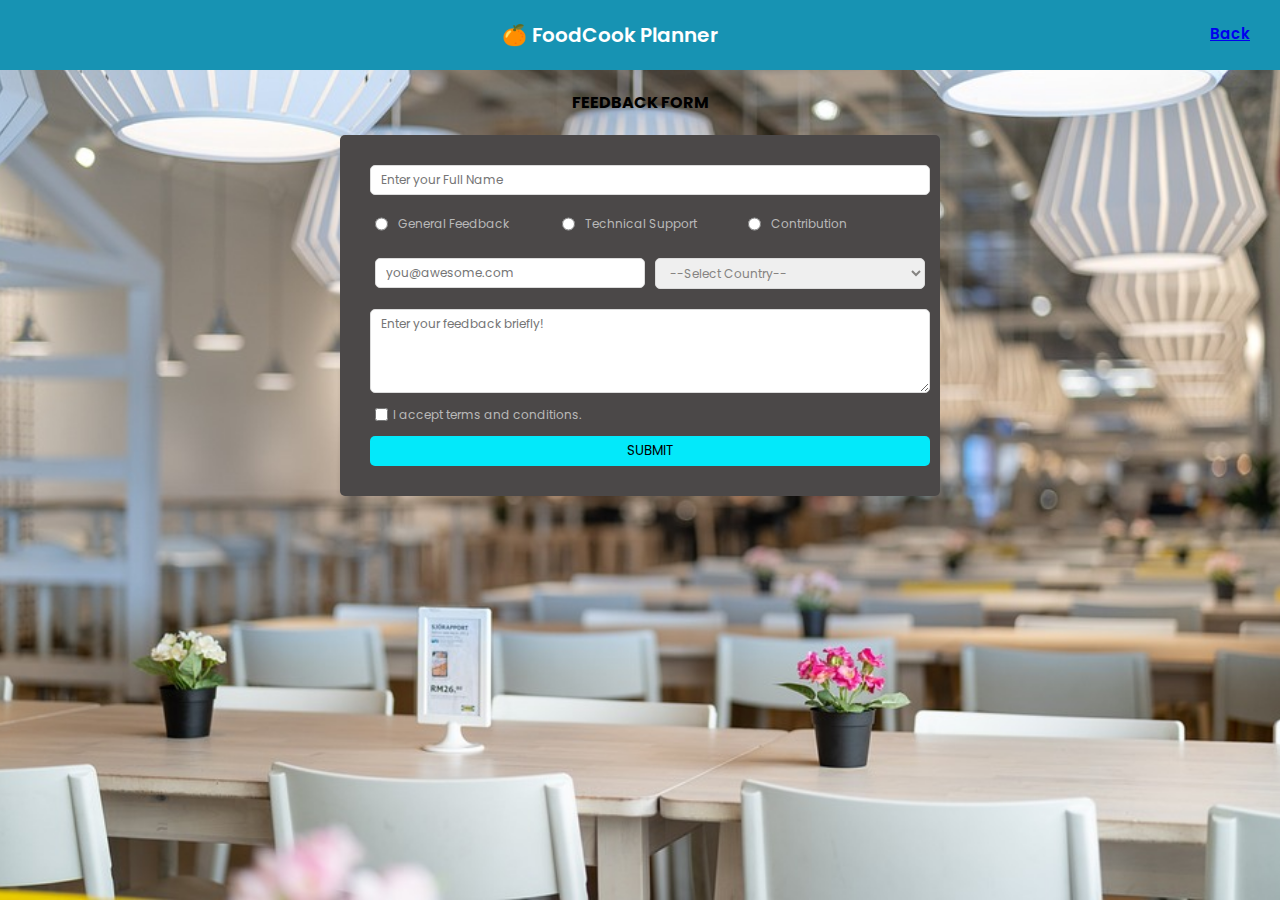
==== food-planner/feedback.html @ 5bf09013 "Add files via upload" ====
<html lang="en">
<head>
    <meta charset="UTF-8">
    <meta http-equiv="X-UA-Compatible" content="IE=edge">
    <meta name="viewport" content="width=device-width, initial-scale=1.0">
    <title>Feedback</title>
    <link rel="stylesheet" href="https://cdnjs.cloudflare.com/ajax/libs/font-awesome/6.1.1/css/all.min.css"
        integrity="sha512-KfkfwYDsLkIlwQp6LFnl8zNdLGxu9YAA1QvwINks4PhcElQSvqcyVLLD9aMhXd13uQjoXtEKNosOWaZqXgel0g=="
        crossorigin="anonymous" referrerpolicy="no-referrer" />
    <link rel="stylesheet" href="./css/style.css" >
</head>
<body>
    <header>
        🍊 FoodCook Planner
        <a href="./index.html" style="padding:2px 10px;font-size:15px;">
            <i class="fa-solid fa-arrow-left" style="color: #eaecf0;"></i>Back
        </a>
    </header>

    <main>
        <h4> <span id="nameGreet"></span> FEEDBACK FORM</h4>

        <style>
            form {
                margin-top: 20px;
                background-color: rgb(75, 72, 72);
                padding: 20px;
                border-radius: 5px;
            }

            form * {
                margin: 5px;
                width: 100%;
            }

            form input,
            textarea,
            select {
                padding: 5px 10px;
                font-size: 12px;
                border: 1px solid gainsboro;
                border-radius: 5px;
            }

            form button {
                padding: 5px 10px;
                background-color:  #03e9fa;
                border: none;
                color: rgb(0, 0, 0);
                border-radius: 5px
            }

            form label,
            select {
                display: flex;
                align-items: center;
                font-size: 12px;
                color: rgb(185, 185, 185);
                user-select: none;
            }

            form label input,
            form input[type='radio'] {
                width: auto;
            }
            form select {
                color: rgb(133, 131, 129) !important;
            }

            .d-flex {
                display: flex;
            }
        </style>

        <form name="feedback">
            <div class="fullName">
                <input type="text" name="fullName" placeholder="Enter your Full Name" min="10" required>
            </div>
            <div class="d-flex" id="input-categories">
                <div class="d-flex">
                    <input type="radio" name="type" id="general-feedback" value="general-feedback" required>
                    <label for="general-feedback">General Feedback</label>
                </div>
                <div class="d-flex">
                    <input type="radio" name="type" id="technical-support" value="technical-support">
                    <label for="technical-support">Technical Support</label>
                </div>
                <div class="d-flex">
                    <input type="radio" name="type" id="contribution" value="contribution">
                    <label for="contribution">Contribution</label>
                </div>
            </div>
            <div class="d-flex">
                <div>
                    <input type="email" name="email" placeholder="you@awesome.com" required>
                </div>
                <div>
                    <select name="country" id="country" required>
                        <option value="">--Select Country--</option>
                        <option value="IND">India</option>
                        <option value="LK">Sri Lanka</option>
                        <option value="MYS">Malaysia</option>
                        <option value="SGP">Singapore</option>
                        <option value="THA">Thailand</option>
                    </select>
                </div>
            </div>
            <div>
                <textarea name="description" placeholder="Enter your feedback briefly!" rows="4" required></textarea>
            </div>
            <div>
                <label for="terms">
                    <input type="checkbox" name="terms" id="terms" required />
                    I accept terms and conditions.
                </label>
            </div>
            <div>
                <button>SUBMIT</button>
            </div>
            <div id="response"></div>
        </form>
    </main>
    <script src="./js/feedback.js"></script>
</body>
</html>
---- food-planner/css/style.css ----
@import url('https://fonts.googleapis.com/css2?family=Poppins:wght@300;400;500;600;700&display=swap');

* {
    margin: 0;
    padding: 0;
    box-sizing: border-box;
    font-family: 'Poppins', sans-serif;
}

body {
    background-image: url("./image/ikea-4048229_960_720.jpg");
    background-position: center;
    background-repeat: no-repeat;
    background-size: cover;
}

header {
    padding: 20px;
    text-align: center;
    background-color: #1793b3;
    color: rgb(255, 255, 255);
    font-size: 20px;
    font-weight: 600;
}
header a{
    float: right;
}

main {
    margin: 20px auto;
    width: 600px;
    text-align: center;

}

main>div>h1 {
    font-size: 18px;
}

main>div>p {
    font-size: 14px
}

.input-container {
    display: flex;
    justify-content: space-between;
    background-color: rgb(75, 72, 72);
    padding: 20px;
    border-radius: 5px;
    box-shadow: 2px 2px 4px rgb(85, 84, 84);
}

.input-food {
    padding: 5px 10px;
    outline: none;
    width: 100%;
    margin-right: 15px;
    border: 1px solid ghostwhite;
    background-color: #f2f2f2;
    border-radius: 5px;
}

.input-button {
    padding: 5px 5px;
    background-color: #03e9fa;
    border: none;
    border-radius: 5px;
    color: rgb(0, 0, 0);
    font-size: 15px;
    width: 50px;
}
.send-button {
    margin-top: 25px;
    background-color: #03e9fa;
    border-radius: 5px;
    color: rgb(0, 0, 0);
    font-size: 10px;
    width: 80px;
    padding: 7px 7px;
    border: none;
}

section {
    margin: 20px 0;
    background: rgb(75, 72, 72);
    border-radius: 5px;
    box-shadow: 2px 2px 4px rgb(85, 84, 84);
    padding: 20px;
}

.food-container {
    list-style: none;
    text-align: left;
}

.food-container .food-item {
    padding: 5px 10px;
    font-size: 12px;
    border: 1px solid rgb(231, 231, 231);
    margin: 10px 0;
    color: rgb(255, 255, 255);
    text-transform: capitalize;
    border-radius: 5px;

    display: flex;
    justify-content: space-between;
    align-items: center;
}

.food-container .food-item:hover {
    background-color:#c5bebe;
    cursor: pointer;
    color: rgb(0, 0, 0);
    font-weight: bold;
}

#no-list {
    color: rgb(185, 185, 185);
}

#no-list img {
    width: 300px;
    opacity: 1;
}

#food-list-statistics {
    font-size: 11px;
    text-align: left;
    font-weight: bold;
    text-transform: uppercase;
    color: rgb(207, 203, 203);
}
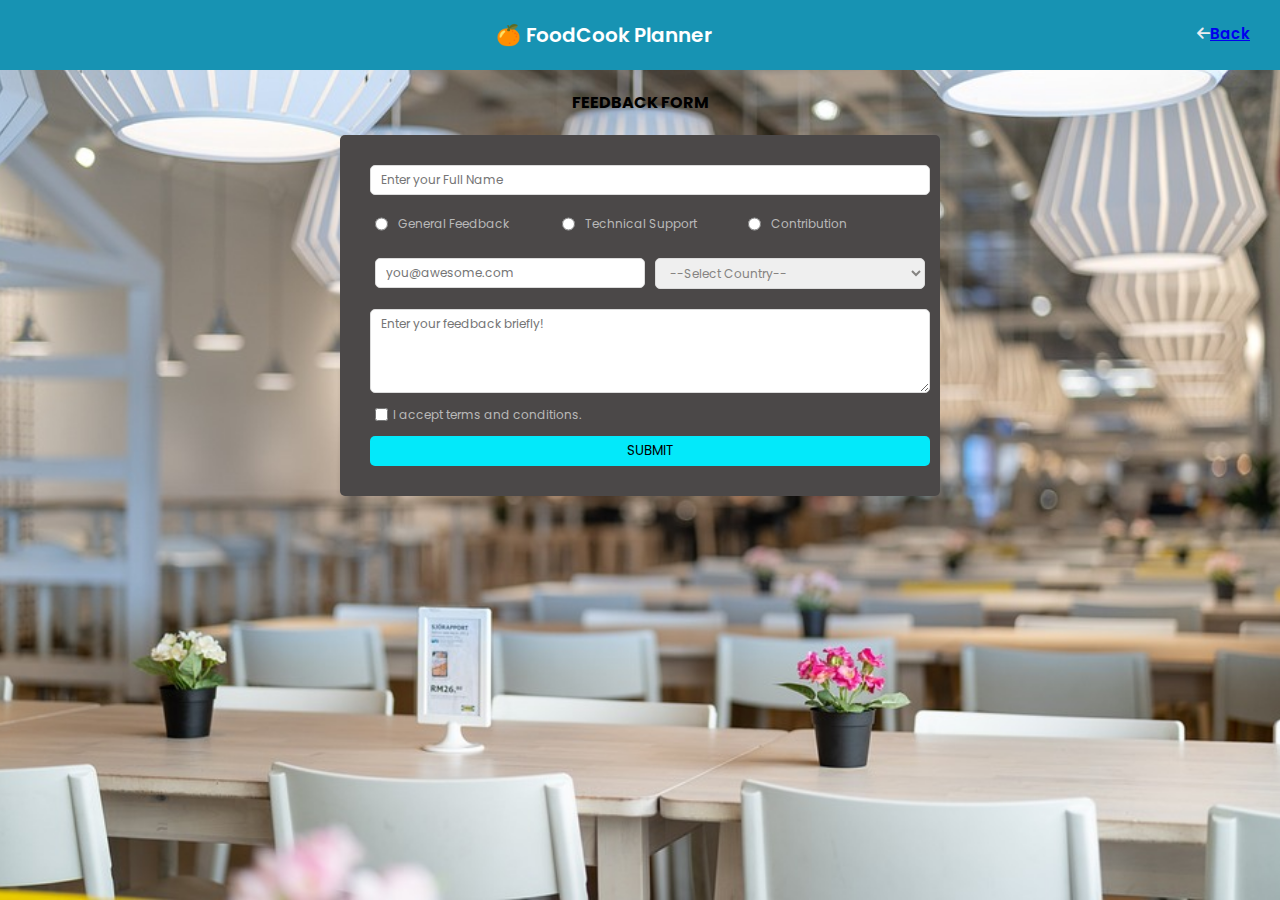
==== commit 1dbf68ef: "Update feedback.html" ====
--- a/food-planner/feedback.html
+++ b/food-planner/feedback.html
@@ -4,9 +4,7 @@
     <meta http-equiv="X-UA-Compatible" content="IE=edge">
     <meta name="viewport" content="width=device-width, initial-scale=1.0">
     <title>Feedback</title>
-    <link rel="stylesheet" href="https://cdnjs.cloudflare.com/ajax/libs/font-awesome/6.1.1/css/all.min.css"
-        integrity="sha512-KfkfwYDsLkIlwQp6LFnl8zNdLGxu9YAA1QvwINks4PhcElQSvqcyVLLD9aMhXd13uQjoXtEKNosOWaZqXgel0g=="
-        crossorigin="anonymous" referrerpolicy="no-referrer" />
+    <link rel="stylesheet" href="https://cdnjs.cloudflare.com/ajax/libs/font-awesome/6.1.1/css/all.min.css"/>
     <link rel="stylesheet" href="./css/style.css" >
 </head>
 <body>
@@ -122,4 +120,4 @@
     </main>
     <script src="./js/feedback.js"></script>
 </body>
-</html>+</html>
